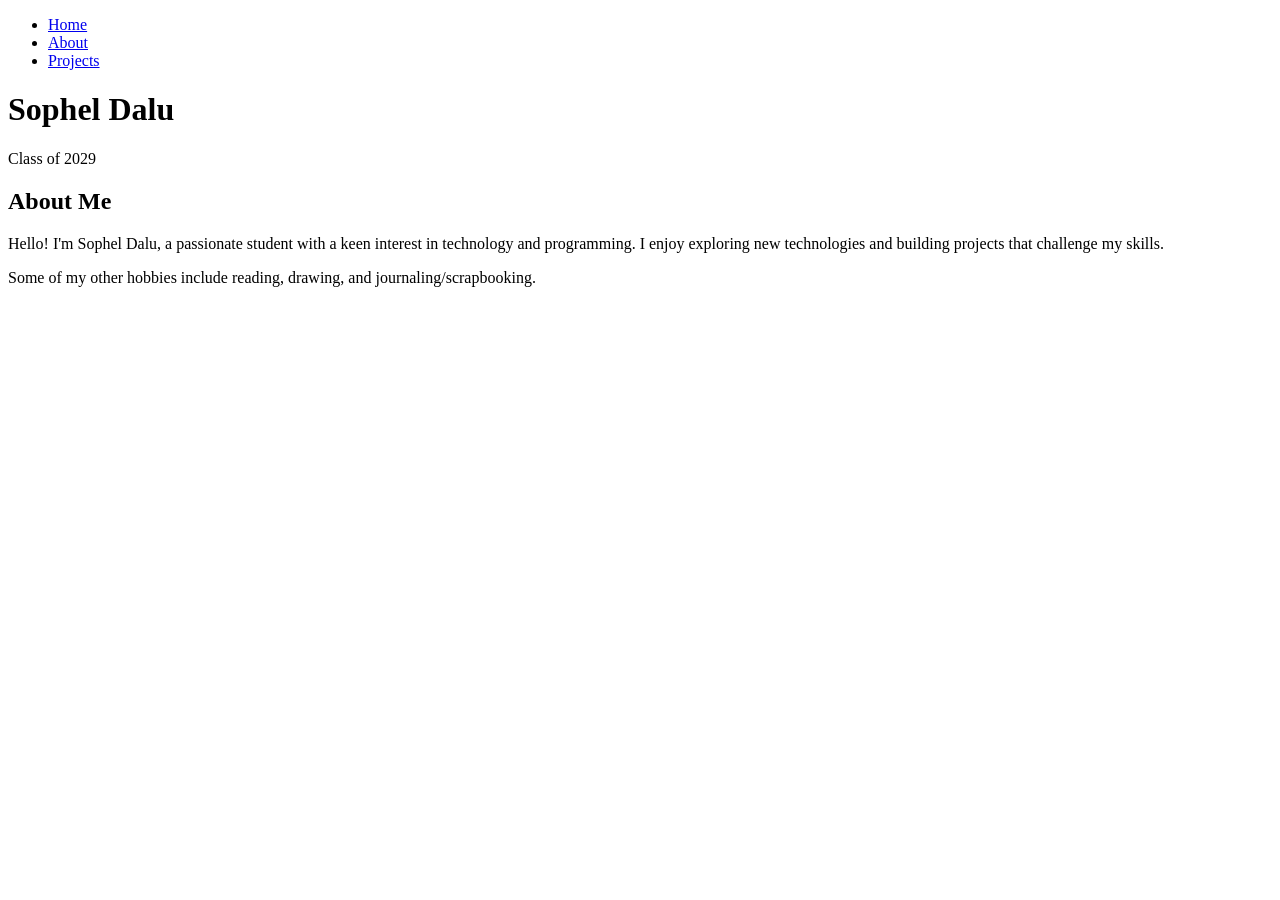
==== index.html @ 456ff446 "wrote index.html" ====
<!DOCTYPE html>
<html lang="en">

<head>
    <meta charset="UTF-8">

    <meta
        name="viewport"
        content="width=device-width, initial-scale=1.0"
    >

    <title>Home - Sophel Dalu</title>

    <!-- Google Fonts -->
    <link rel="preconnect" href="https://fonts.googleapis.com">

    <link
        rel="preconnect"
        href="https://fonts.gstatic.com"
        crossorigin
    >

    <link
        href="https://fonts.googleapis.com/css2?family=Gaegu&family=Gamja+Flower&display=swap"
        rel="stylesheet"
    >

    <!-- CSS -->
    <link rel="stylesheet" href="static/style.css">

</head>


<body>

    <!-- Navigation -->
    <nav class="gaegu-regular">

        <ul>

            <li>
                <a href="index.html">Home</a>
            </li>

            <li>
                <a href="about.html">About</a>
            </li>

            <li>
                <a href="projects.html">Projects</a>
            </li>

        </ul>

    </nav>


    <!-- Main Content -->
    <div class="page-content">

        <main>

            <h1 class="gaegu-regular">
                Sophel Dalu
            </h1>

            <p class="gamja-flower-regular">
                Class of 2029
            </p>


            <div class="container">

                <h2 class="gaegu-regular">
                    About Me
                </h2>

                <p class="gamja-flower-regular">
                    Hello! I'm Sophel Dalu, a passionate student
                    with a keen interest in technology and programming.
                    I enjoy exploring new technologies and building
                    projects that challenge my skills.
                </p>

                <p class="gamja-flower-regular">
                    Some of my other hobbies include reading,
                    drawing, and journaling/scrapbooking.
                </p>

            </div>

        </main>

    </div>


</body>

</html>
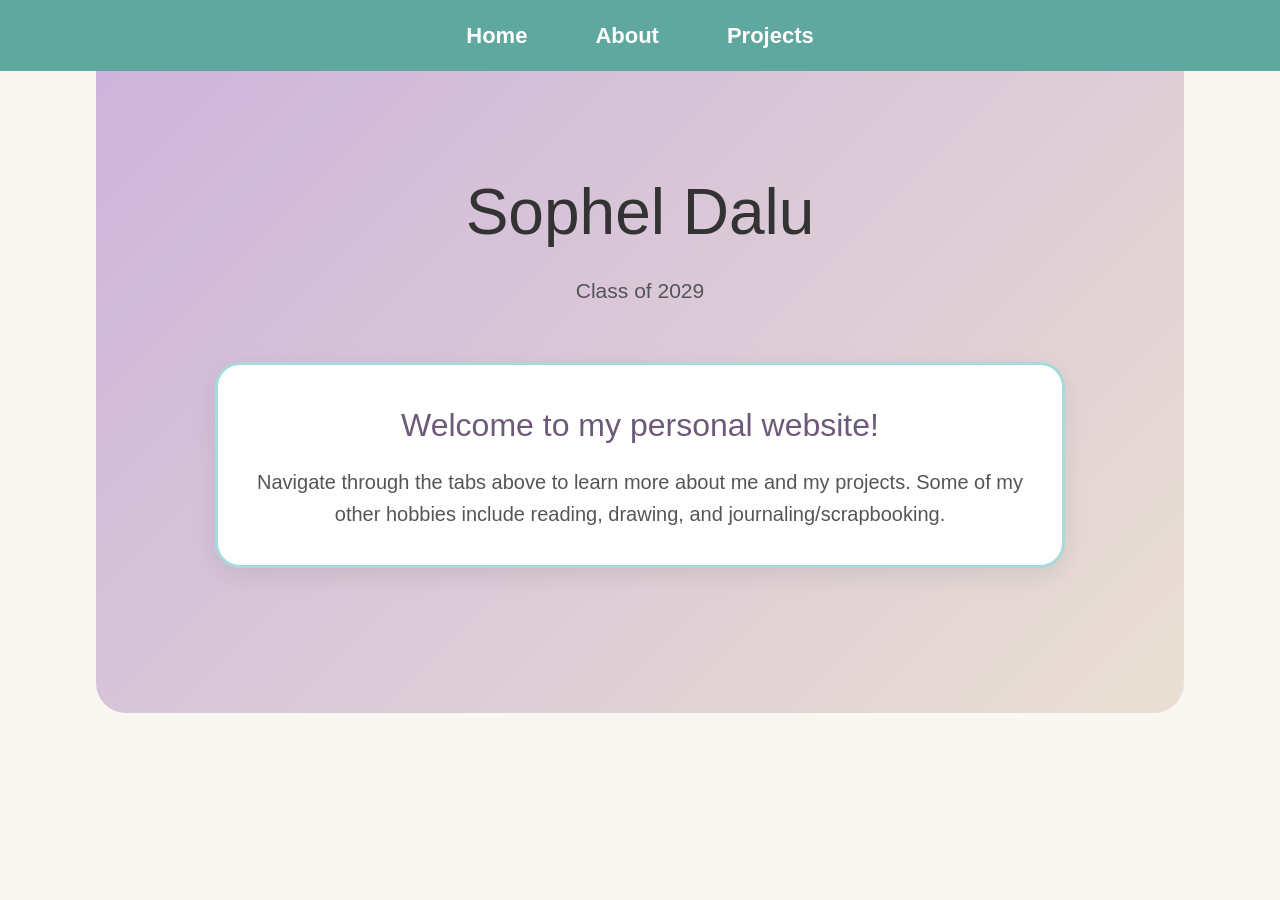
==== commit 40c3ea7b: "updated welcome blurb" ====
--- a/index.html
+++ b/index.html
@@ -9,7 +9,7 @@
         content="width=device-width, initial-scale=1.0"
     >
 
-    <title>Home - Sophel Dalu</title>
+    <title>Home | Sophel Dalu</title>
 
     <!-- Google Fonts -->
     <link rel="preconnect" href="https://fonts.googleapis.com">
@@ -72,17 +72,11 @@
             <div class="container">
 
                 <h2 class="gaegu-regular">
-                    About Me
+                    Welcome to my personal website!
                 </h2>
 
                 <p class="gamja-flower-regular">
-                    Hello! I'm Sophel Dalu, a passionate student
-                    with a keen interest in technology and programming.
-                    I enjoy exploring new technologies and building
-                    projects that challenge my skills.
-                </p>
-
-                <p class="gamja-flower-regular">
+                    Navigate through the tabs above to learn more about me and my projects.
                     Some of my other hobbies include reading,
                     drawing, and journaling/scrapbooking.
                 </p>
--- a/static/style.css
+++ b/static/style.css
@@ -0,0 +1,909 @@
+/* =========================
+   RESET
+========================= */
+
+* {
+    margin: 0;
+    padding: 0;
+    box-sizing: border-box;
+}
+
+
+body {
+    font-family: Arial, Helvetica, sans-serif;
+
+    background-color: #FAF7F2;
+
+    color: #333333;
+
+    line-height: 1.6;
+}
+
+
+
+/* =========================
+   FONTS
+========================= */
+
+.gaegu-regular {
+    font-family: "Gaegu", sans-serif;
+
+    font-weight: 400;
+
+    font-style: normal;
+}
+
+
+.gamja-flower-regular {
+    font-family: "Gamja Flower", sans-serif;
+
+    font-weight: 400;
+
+    font-style: normal;
+}
+
+
+
+/* =========================
+   COLOR PALETTE
+========================= */
+
+/*
+
+Teal:        #5FA8A0
+Purple:      #CDB4DB
+Light Teal:  #A8DADC
+Beige:       #EADFD3
+Cream:       #FAF7F2
+Dark Text:   #333333
+
+*/
+
+
+
+/* =========================
+   PAGE CONTENT
+========================= */
+
+.page-content {
+    width: 85%;
+
+    max-width: 1150px;
+
+    margin-left: auto;
+
+    margin-right: auto;
+}
+
+
+
+/* =========================
+   NAVIGATION
+========================= */
+
+nav {
+    background-color: #5FA8A0;
+
+    padding: 18px 40px;
+}
+
+
+nav ul {
+    list-style: none;
+
+    display: flex;
+
+    justify-content: center;
+
+    align-items: center;
+
+    gap: 40px;
+}
+
+
+nav a {
+    color: white;
+
+    text-decoration: none;
+
+    font-size: 22px;
+
+    font-weight: bold;
+
+    padding: 8px 14px;
+
+    border-radius: 20px;
+
+    transition:
+        background-color 0.3s ease,
+        color 0.3s ease,
+        transform 0.3s ease;
+}
+
+
+nav a:hover {
+    background-color: #A8DADC;
+
+    color: #333333;
+}
+
+
+
+/* =========================
+   HOME PAGE
+========================= */
+
+main {
+    text-align: center;
+
+    padding: 90px 40px;
+
+    background: linear-gradient(
+        135deg,
+        #CDB4DB,
+        #EADFD3
+    );
+
+    border-radius: 0 0 30px 30px;
+}
+
+
+main h1 {
+    font-size: 64px;
+
+    color: #333333;
+
+    margin-bottom: 10px;
+}
+
+
+main > p {
+    font-size: 21px;
+
+    color: #555555;
+
+    font-weight: 500;
+}
+
+
+
+/* =========================
+   HOME ABOUT BOX
+========================= */
+
+.container {
+    max-width: 850px;
+
+    margin: 55px auto;
+
+    padding: 35px;
+
+    background-color: white;
+
+    border-radius: 25px;
+
+    border: 3px solid #A8DADC;
+
+    box-shadow:
+        0 8px 25px rgba(0, 0, 0, 0.08);
+}
+
+
+.container h2 {
+    font-size: 32px;
+
+    color: #6D597A;
+
+    margin-bottom: 15px;
+}
+
+
+.container p {
+    font-size: 20px;
+
+    color: #555555;
+
+    margin-bottom: 15px;
+}
+
+
+.container p:last-child {
+    margin-bottom: 0;
+}
+
+
+
+/* =========================
+   GENERAL HEADINGS
+========================= */
+
+h1,
+h2,
+h3 {
+    font-weight: 700;
+}
+
+
+
+/* =========================
+   GENERAL LINKS
+========================= */
+
+a {
+    transition: all 0.3s ease;
+}
+
+
+
+/* =========================
+   TEXT SELECTION
+========================= */
+
+::selection {
+    background-color: #A8DADC;
+
+    color: #333333;
+}
+
+
+
+/* =========================
+   ABOUT PAGE
+========================= */
+
+.about-page {
+    width: 90%;
+
+    max-width: 1100px;
+
+    margin: 0 auto;
+
+    padding: 60px 25px;
+}
+
+
+
+/* =========================
+   ABOUT HEADER
+========================= */
+
+.about-header {
+    text-align: center;
+
+    margin-bottom: 45px;
+}
+
+
+.about-header h1 {
+    font-size: 52px;
+
+    color: #6D597A;
+
+    margin-bottom: 5px;
+}
+
+
+.about-header p {
+    font-size: 22px;
+
+    color: #666666;
+}
+
+
+
+/* =========================
+   ABOUT MAIN CARD
+========================= */
+
+.about-card {
+    background: linear-gradient(
+        135deg,
+        #CDB4DB,
+        #EADFD3
+    );
+
+    border-radius: 30px;
+
+    padding: 45px;
+
+    margin-bottom: 40px;
+}
+
+
+.about-text {
+    max-width: 800px;
+
+    margin: 0 auto;
+}
+
+
+.about-text h2 {
+    font-size: 30px;
+
+    line-height: 1.4;
+
+    margin-bottom: 18px;
+
+    color: #444444;
+}
+
+
+.about-text p {
+    font-size: 20px;
+
+    margin-bottom: 18px;
+
+    color: #444444;
+}
+
+
+.about-text p:last-child {
+    margin-bottom: 0;
+}
+
+
+
+/* =========================
+   ABOUT BOXES
+========================= */
+
+.about-sections {
+    display: grid;
+
+    grid-template-columns:
+        repeat(3, 1fr);
+
+    gap: 22px;
+
+    margin-bottom: 55px;
+}
+
+
+.about-box {
+    background-color: white;
+
+    border-radius: 22px;
+
+    padding: 28px;
+
+    border: 2px solid #A8DADC;
+
+    box-shadow:
+        0 6px 18px rgba(0, 0, 0, 0.06);
+
+    transition:
+        transform 0.3s ease,
+        box-shadow 0.3s ease;
+}
+
+
+.about-box:nth-child(even) {
+    border-color: #5FA8A0;
+}
+
+
+.about-box:hover {
+    transform: translateY(-6px);
+
+    box-shadow:
+        0 12px 28px rgba(0, 0, 0, 0.10);
+}
+
+
+.about-box h3 {
+    font-size: 25px;
+
+    margin-bottom: 12px;
+}
+
+
+.about-box p {
+    font-size: 19px;
+
+    color: #555555;
+}
+
+
+
+/* =========================
+   ABOUT PROJECT LINK
+========================= */
+
+.about-project-link {
+    text-align: center;
+
+    background-color: #EADFD3;
+
+    border-radius: 25px;
+
+    padding: 40px 25px;
+}
+
+
+.about-project-link h2 {
+    font-size: 28px;
+
+    margin-bottom: 8px;
+}
+
+
+.about-project-link p {
+    color: #666666;
+
+    margin-bottom: 22px;
+
+    font-size: 19px;
+}
+
+
+
+/* =========================
+   PROJECTS PAGE
+========================= */
+
+.projects-page {
+    width: 90%;
+
+    max-width: 1100px;
+
+    margin: 0 auto;
+
+    padding: 60px 25px;
+}
+
+
+
+/* =========================
+   PROJECTS HEADER
+========================= */
+
+.projects-header {
+    text-align: center;
+
+    margin-bottom: 50px;
+}
+
+
+.projects-header h1 {
+    font-size: 48px;
+
+    color: #6D597A;
+}
+
+
+.projects-header p {
+    font-size: 20px;
+
+    color: #666666;
+}
+
+
+
+/* =========================
+   PROJECT GRID
+========================= */
+
+.projects-grid {
+    columns: 3;
+
+    column-gap: 25px;
+}
+
+
+
+/* =========================
+   PROJECT CARD
+========================= */
+
+.project-card {
+    display: inline-block;
+
+    width: 100%;
+
+    margin-bottom: 25px;
+
+    background-color: white;
+
+    border-radius: 22px;
+
+    overflow: hidden;
+
+    break-inside: avoid;
+
+    border: 2px solid #CDB4DB;
+
+    box-shadow:
+        0 6px 18px rgba(0, 0, 0, 0.08);
+
+    transition:
+        transform 0.3s ease,
+        box-shadow 0.3s ease,
+        border-color 0.3s ease;
+}
+
+
+.project-card:hover {
+    transform: translateY(-7px);
+
+    box-shadow:
+        0 14px 30px rgba(0, 0, 0, 0.13);
+
+    border-color: #A8DADC;
+}
+
+
+
+/* =========================
+   PROJECT IMAGES
+========================= */
+
+.project-card img {
+    width: 100%;
+
+    display: block;
+
+    object-fit: cover;
+}
+
+
+
+/* =========================
+   PROJECT INFO
+========================= */
+
+.project-info {
+    padding: 22px;
+}
+
+
+.project-info h3 {
+    font-size: 26px;
+
+    color: #333333;
+
+    margin-bottom: 8px;
+}
+
+
+.project-info p {
+    font-size: 18px;
+
+    color: #666666;
+
+    margin-bottom: 15px;
+}
+
+
+
+/* =========================
+   PROJECT TAGS
+========================= */
+
+.project-tags {
+    margin-top: 12px;
+
+    margin-bottom: 18px;
+}
+
+
+.project-tags span {
+    display: inline-block;
+
+    background-color: #EADFD3;
+
+    color: #3D7A73;
+
+    font-size: 14px;
+
+    font-weight: bold;
+
+    padding: 6px 11px;
+
+    border-radius: 20px;
+
+    margin-right: 5px;
+
+    margin-bottom: 7px;
+}
+
+
+
+/* =========================
+   PROJECT BUTTONS
+========================= */
+
+.project-button {
+    display: inline-block;
+
+    text-decoration: none;
+
+    background-color: #5FA8A0;
+
+    color: white;
+
+    font-weight: bold;
+
+    padding: 10px 18px;
+
+    border-radius: 25px;
+
+    transition:
+        background-color 0.3s ease,
+        color 0.3s ease,
+        transform 0.3s ease;
+}
+
+
+.project-button:hover {
+    background-color: #A8DADC;
+
+    color: #333333;
+
+    transform: translateX(3px);
+}
+
+
+
+/* =========================
+   TABLET
+========================= */
+
+@media (max-width: 900px) {
+
+    .projects-grid {
+        columns: 2;
+    }
+
+
+    .about-sections {
+        grid-template-columns:
+            repeat(2, 1fr);
+    }
+
+
+    main h1 {
+        font-size: 50px;
+    }
+
+}
+
+
+
+/* =========================
+   MOBILE
+========================= */
+
+@media (max-width: 600px) {
+
+
+    .page-content {
+        width: 95%;
+    }
+
+
+    nav {
+        padding: 15px;
+    }
+
+
+    nav ul {
+        gap: 8px;
+    }
+
+
+    nav a {
+        font-size: 17px;
+
+        padding: 7px 10px;
+    }
+
+
+    main {
+        padding: 65px 15px;
+    }
+
+
+    main h1 {
+        font-size: 40px;
+    }
+
+
+    main > p {
+        font-size: 18px;
+    }
+
+
+    .container {
+        margin: 30px auto;
+
+        padding: 25px;
+    }
+
+
+    .projects-page {
+        padding: 40px 10px;
+    }
+
+
+    .projects-header h1 {
+        font-size: 38px;
+    }
+
+
+    .projects-grid {
+        columns: 1;
+    }
+
+}
+
+
+
+/* =========================
+   ABOUT MOBILE
+========================= */
+
+@media (max-width: 750px) {
+
+
+    .about-page {
+        padding: 40px 10px;
+    }
+
+
+    .about-header h1 {
+        font-size: 40px;
+    }
+
+
+    .about-card {
+        padding: 30px 24px;
+    }
+
+
+    .about-sections {
+        grid-template-columns: 1fr;
+    }
+
+
+    .about-project-link {
+        padding: 30px 20px;
+    }
+
+}
+
+@media (max-width: 600px) {
+
+     .about-main-photo {
+        max-width: 100%;
+        border-radius: 22px;
+    }
+
+
+    .hackathon-section {
+        padding: 25px 18px;
+    }
+
+
+    .hackathon-text h2 {
+        font-size: 27px;
+    }
+
+
+    .hackathon-text p {
+        font-size: 18px;
+    }
+
+}
+
+/* =========================
+   HACKATHON SECTION
+========================= */
+
+.hackathon-section {
+    background-color: white;
+
+    border: 3px solid #A8DADC;
+
+    border-radius: 30px;
+
+    padding: 35px;
+
+    margin-bottom: 45px;
+
+    text-align: center;
+
+    box-shadow:
+        0 8px 20px rgba(0, 0, 0, 0.08);
+}
+
+
+.hackathon-text {
+    max-width: 750px;
+
+    margin: 0 auto 25px auto;
+}
+
+
+.hackathon-text h2 {
+    font-size: 32px;
+
+    color: #6D597A;
+
+    margin-bottom: 10px;
+}
+
+
+.hackathon-text p {
+    font-size: 20px;
+
+    color: #555555;
+}
+
+
+.hackathon-photo {
+    width: 100%;
+
+    max-width: 700px;
+
+    height: auto;
+
+    display: block;
+
+    margin: 0 auto;
+
+    border-radius: 22px;
+
+    border: 3px solid #EADFD3;
+
+    box-shadow:
+        0 6px 18px rgba(0, 0, 0, 0.10);
+
+    transition:
+        transform 0.3s ease;
+}
+
+
+.hackathon-photo:hover {
+    transform: scale(1.02);
+}
+
+/* =========================
+   ABOUT MAIN PHOTO
+========================= */
+
+.about-photo-section {
+    display: flex;
+    justify-content: center;
+    margin-bottom: 40px;
+}
+
+
+.about-main-photo {
+    width: 100%;
+    max-width: 750px;
+
+    height: auto;
+
+    display: block;
+
+    object-fit: cover;
+
+    border-radius: 30px;
+
+    border: 5px solid #CDB4DB;
+
+    box-shadow:
+        0 10px 25px rgba(0, 0, 0, 0.12);
+
+    transition:
+        transform 0.3s ease,
+        box-shadow 0.3s ease;
+}
+
+
+.about-main-photo:hover {
+    transform: rotate(-1deg) scale(1.02);
+
+    box-shadow:
+        0 15px 35px rgba(0, 0, 0, 0.16);
+}
